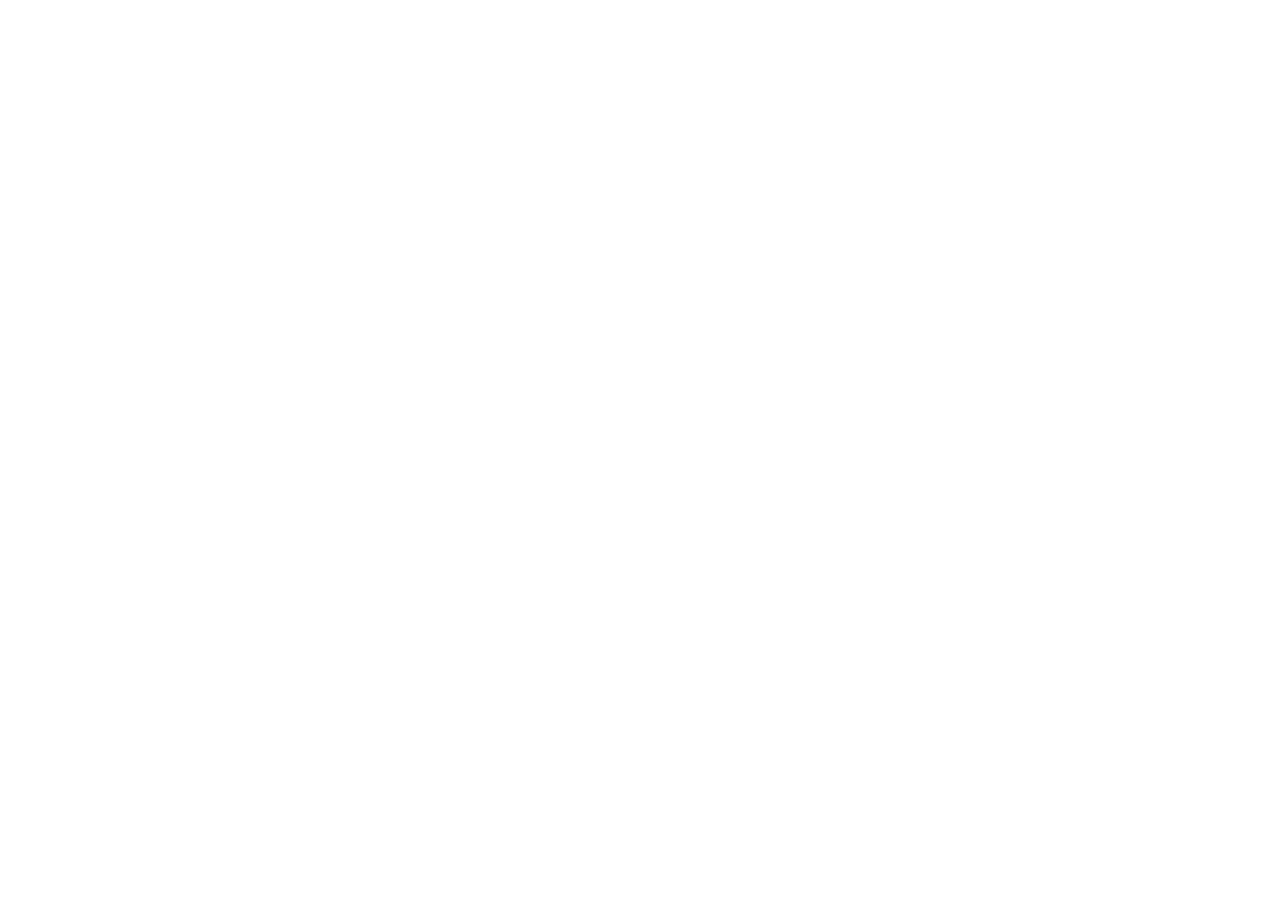
==== index.html @ 00e9f7b2 "Proyecto Udemy" ====
<!DOCTYPE html>
<html lang="en">
<head>
    <meta charset="UTF-8">
    <meta http-equiv="X-UA-Compatible" content="IE=edge">
    <meta name="viewport" content="width=device-width, initial-scale=1.0">
    <title>Front-End Store</title>
    <link rel="stylesheet" href="css/normalize.css">
    <link rel="stylesheet" href="css/style.css">
</head>
<body>
    
</body>
</html>
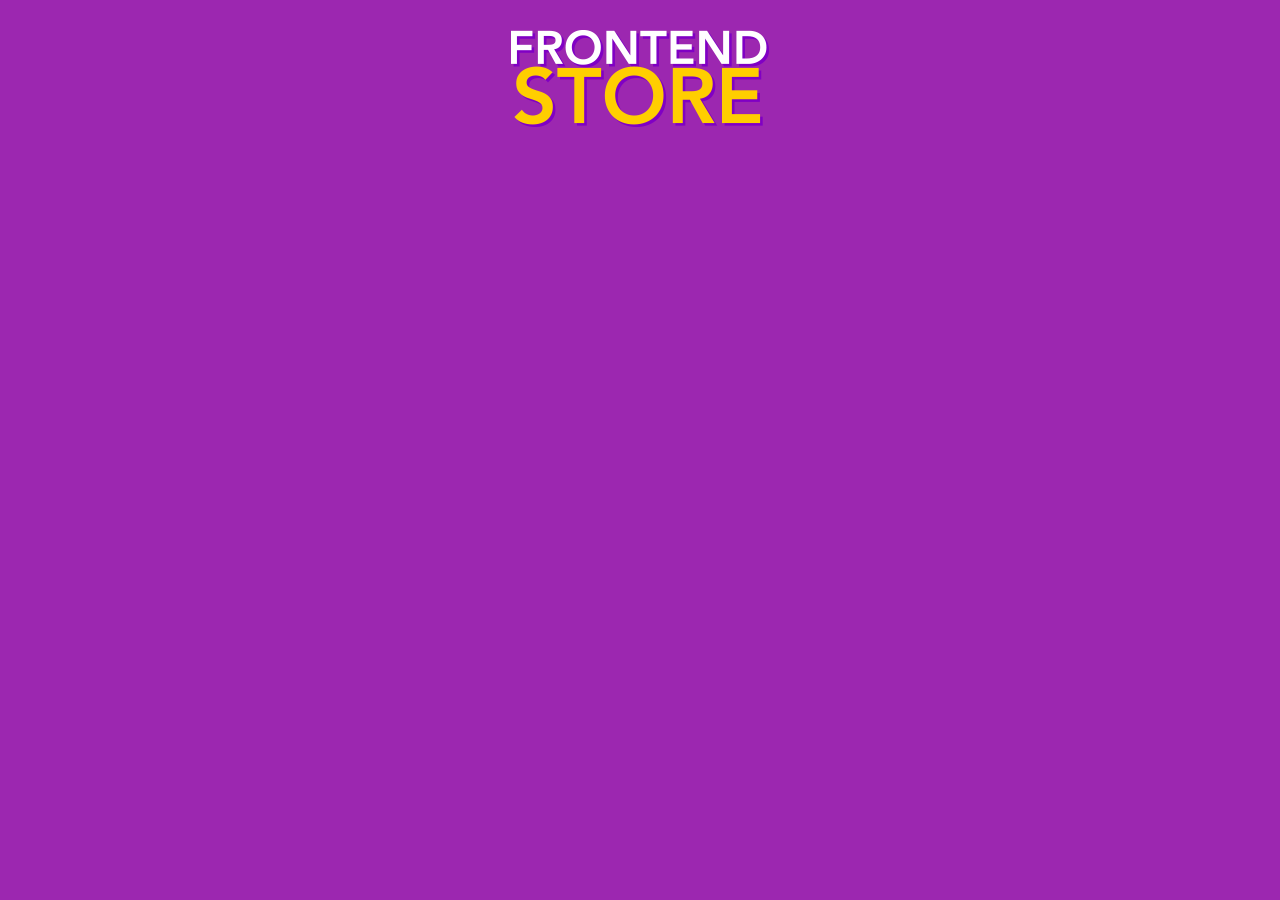
==== commit 27a1df07: "header" ====
--- a/index.html
+++ b/index.html
@@ -1,14 +1,31 @@
 <!DOCTYPE html>
 <html lang="en">
-<head>
-    <meta charset="UTF-8">
-    <meta http-equiv="X-UA-Compatible" content="IE=edge">
-    <meta name="viewport" content="width=device-width, initial-scale=1.0">
+  <head>
+    <meta charset="UTF-8" />
+    <meta http-equiv="X-UA-Compatible" content="IE=edge" />
+    <meta name="viewport" content="width=device-width, initial-scale=1.0" />
     <title>Front-End Store</title>
-    <link rel="stylesheet" href="css/normalize.css">
-    <link rel="stylesheet" href="css/style.css">
-</head>
-<body>
-    
-</body>
-</html>+    <link rel="stylesheet" href="css/normalize.css" />
+
+    <!-------------------------
+    FONTS
+    ---------------------------->
+    <link rel="preconnect" href="https://fonts.googleapis.com" />
+    <link rel="preconnect" href="https://fonts.gstatic.com" crossorigin />
+    <link
+      href="https://fonts.googleapis.com/css2?family=Krub:wght@400;700&family=Staatliches&display=swap"
+      rel="stylesheet"
+    />
+
+    <!------------------------
+        STYLE
+    -------------------------->
+    <link rel="stylesheet" href="css/style.css" />
+  </head>
+  <body>
+    <header class="header">
+      <a href="index.html">
+        <img class="header__logo" src="img/logo.png" alt="Logotipo" />
+      </a>
+    </header>
+</html>
--- a/css/style.css
+++ b/css/style.css
@@ -0,0 +1,124 @@
+:root {
+  --primario: #9c27b0;
+  --primarioOscuro: #89119d;
+  --secundario: #ffc300;
+  --secundarioOscuro: rgb(233, 287, 2);
+  --blanco: #fff;
+  --negro: #000;
+
+  /* Fonts */
+  --fuentePrincipal: "Staatliches", cursive;
+}
+
+html {
+  box-sizing: border-box;
+  font-size: 62.5%;
+}
+
+*,
+*:before,
+*:after {
+  box-sizing: inherit;
+}
+
+/************************************
+GLOBALES 
+*************************************/
+body {
+  background-color: var(--primario);
+  font-size: 1.6rem;
+  line-height: 1.5;
+}
+
+p {
+  font-size: 1.8rem;
+  font-family: Arial, Helvetica, sans-serif;
+  color: var(--blanco);
+}
+
+a {
+  text-decoration: none;
+}
+
+img {
+  max-width: 100%;
+}
+
+.contenedor {
+  max-width: 120rem;
+  margin: 0 auto;
+}
+
+h1,
+h2,
+h3 {
+  text-align: center;
+  color: var(--secundario);
+  font-family: var(--fuentePrincipal);
+}
+
+h1{
+    font-size: 4rem;
+}
+
+h2{
+    font-size: 3.2rem;
+}
+
+h3{
+    font-size: 2.4rem;
+}
+
+/*****************
+Header
+*********************/
+.header{
+  display: flex;
+  justify-content: center;
+}
+
+.header__logo{
+  margin: 3rem 0;
+}
+
+
+/**************
+Navegacion
+*****************/
+.navegacion{
+  background-color: var(--primarioOscuro);
+  padding: 1rem 0;
+  display: flex;
+  justify-content: center;
+  gap: 2rem;
+}
+
+.navegacion__enlace{
+  font-family: var(--fuentePrincipal);
+  color: var(--blanco);
+  font-size: 3rem;
+}
+
+.navegacion__enlace--activo,
+.navegacion__enlace:hover{
+  color: var(--secundario);
+}
+
+/**************
+Footer
+*****************/
+.footer{
+  background-color: var(--primarioOscuro);
+  padding: 1rem 0;
+  margin-top: 2rem;
+}
+
+.footer__texto{
+  font-family: var(--fuentePrincipal);
+  text-align: center;
+font-size: 2.2rem;
+
+}
+
+
+
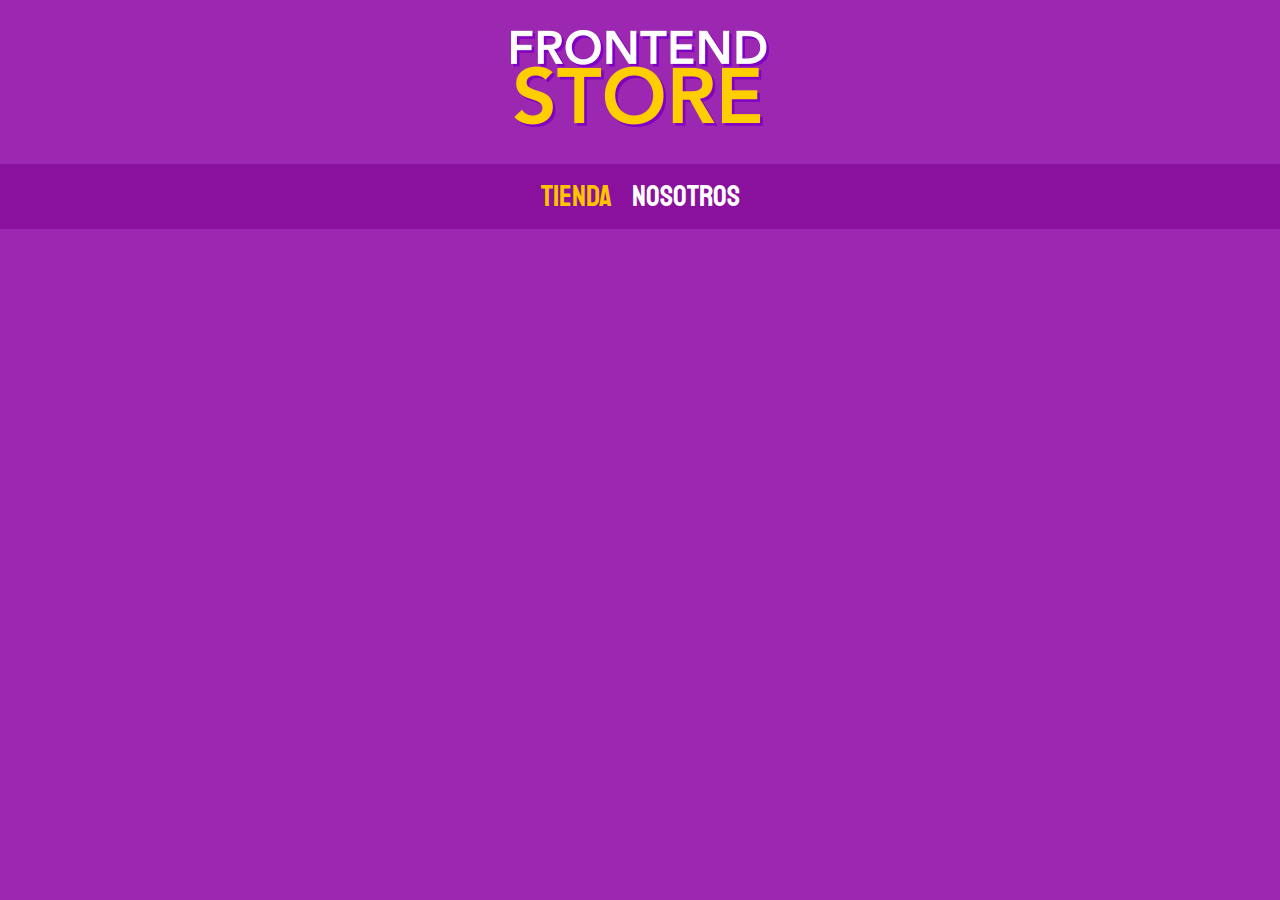
==== commit 8d8d6945: "barra de navegación" ====
--- a/index.html
+++ b/index.html
@@ -28,4 +28,9 @@
         <img class="header__logo" src="img/logo.png" alt="Logotipo" />
       </a>
     </header>
+
+    <nav class="navegacion">
+        <a class="navegacion__enlace navegacion__enlace--activo" href="#">Tienda</a>
+        <a class="navegacion__enlace" href="#">Nosotros</a>
+    </nav>
 </html>
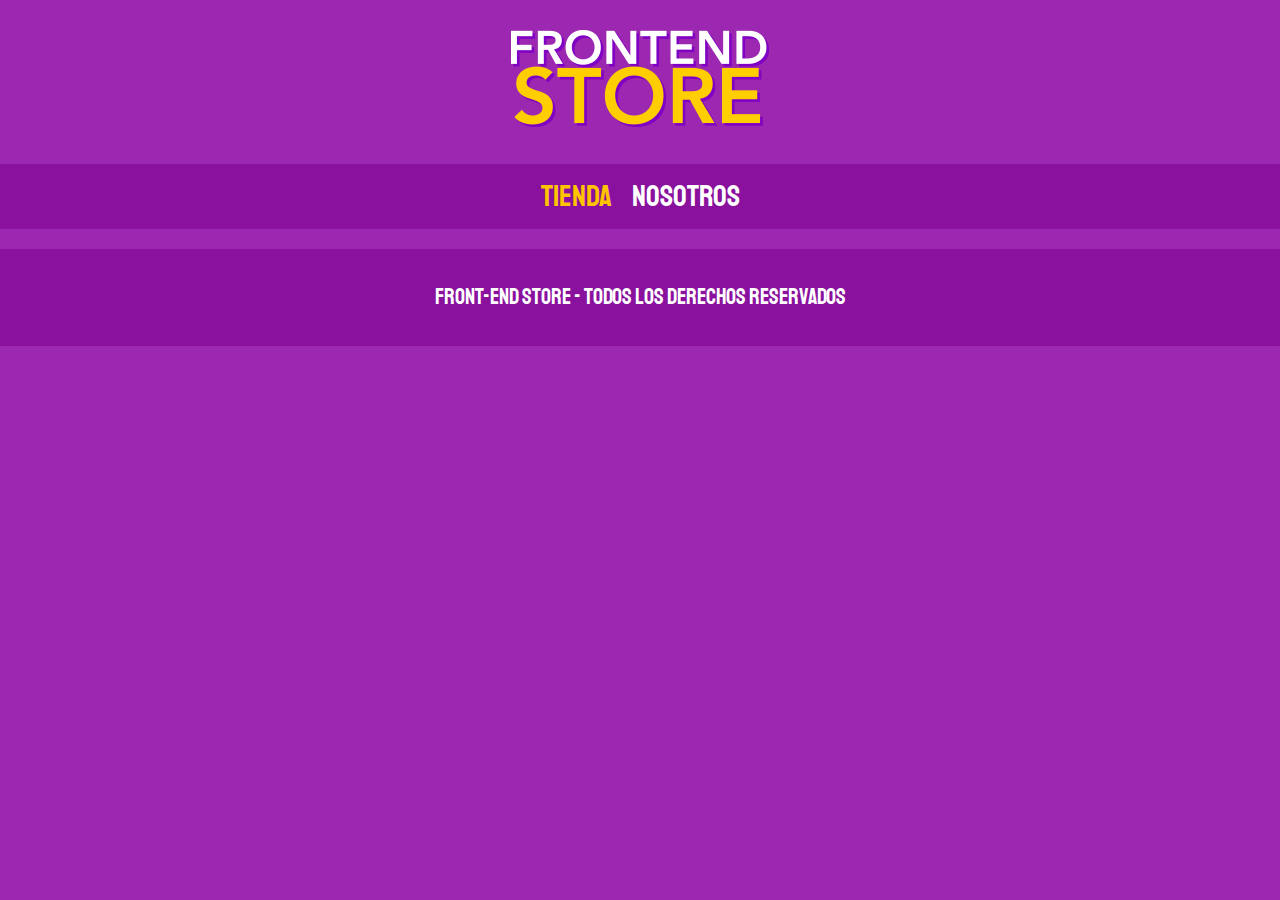
==== commit a7d63795: "footer" ====
--- a/index.html
+++ b/index.html
@@ -33,4 +33,12 @@
         <a class="navegacion__enlace navegacion__enlace--activo" href="#">Tienda</a>
         <a class="navegacion__enlace" href="#">Nosotros</a>
     </nav>
+
+    <footer class="footer">
+        <p class="footer__texto">Front-End Store - Todos los derechos reservados</p>
+    </footer>
 </html>
+
+
+
+
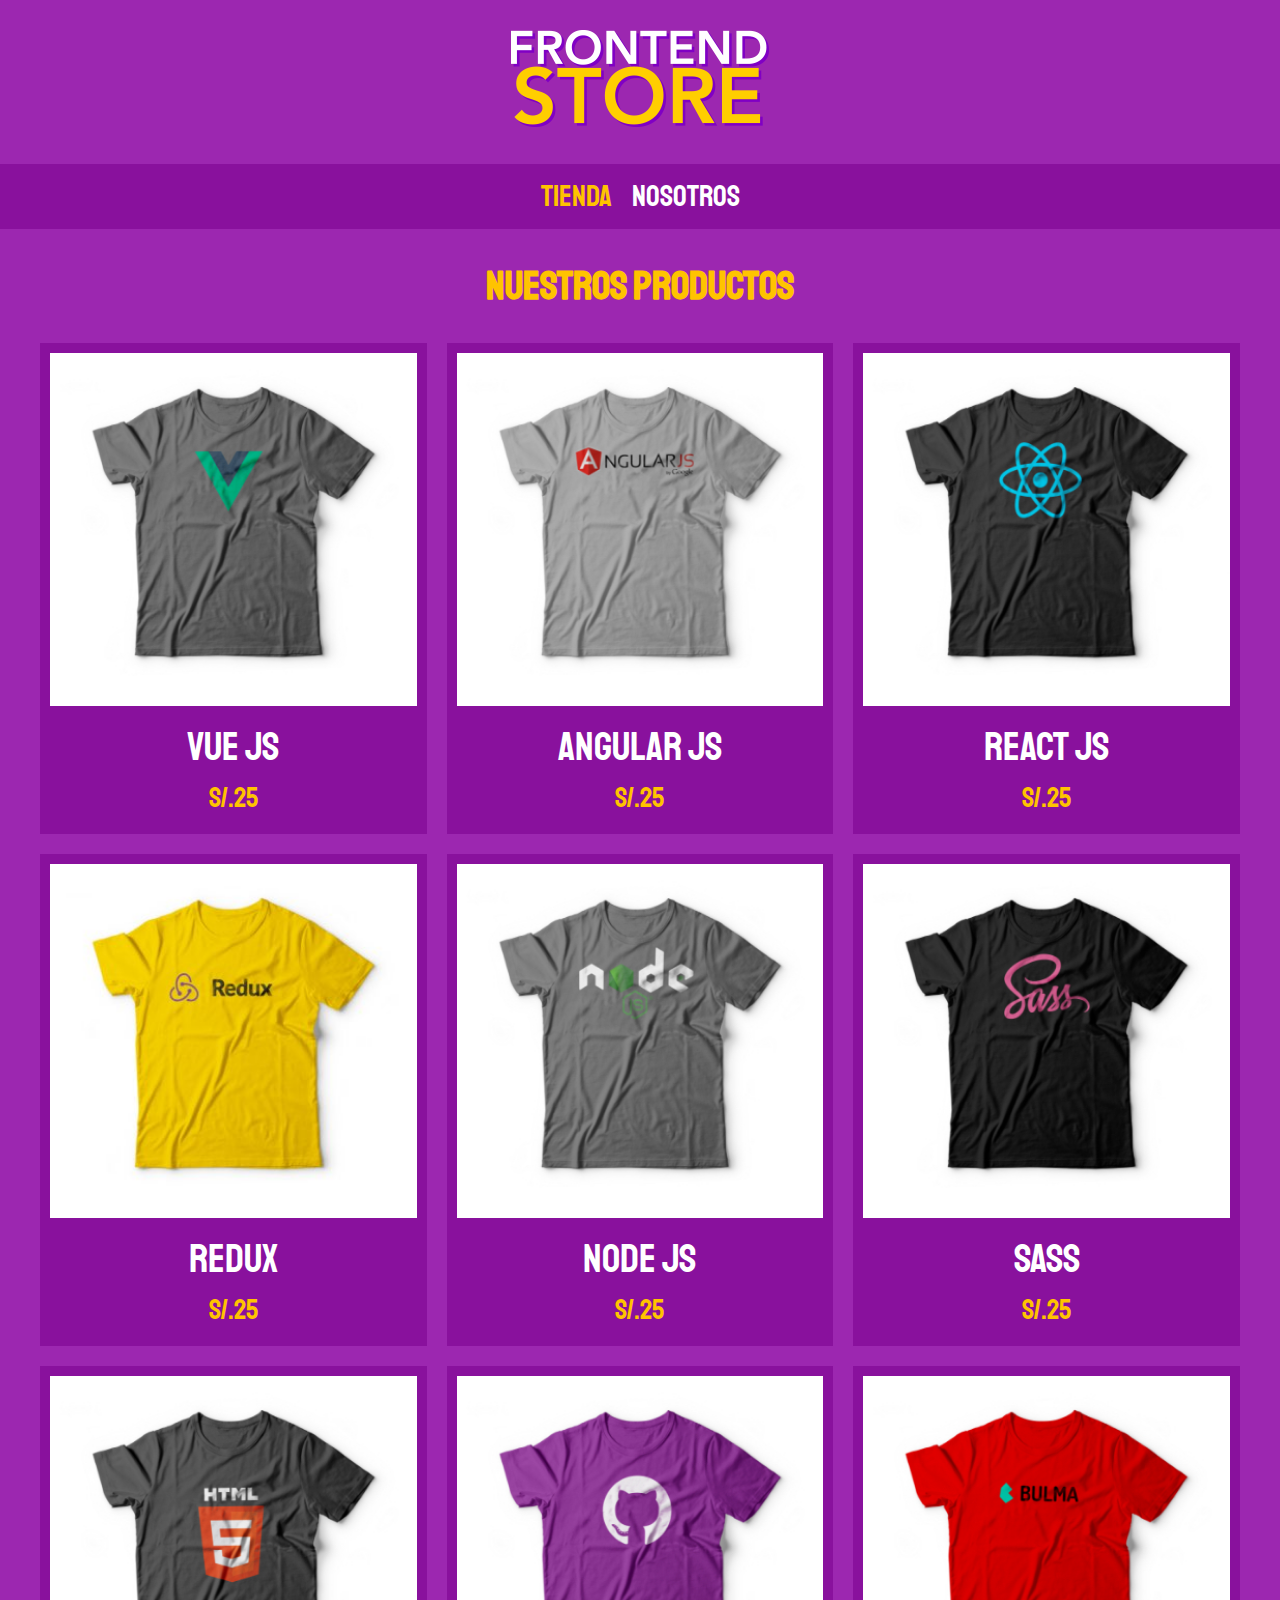
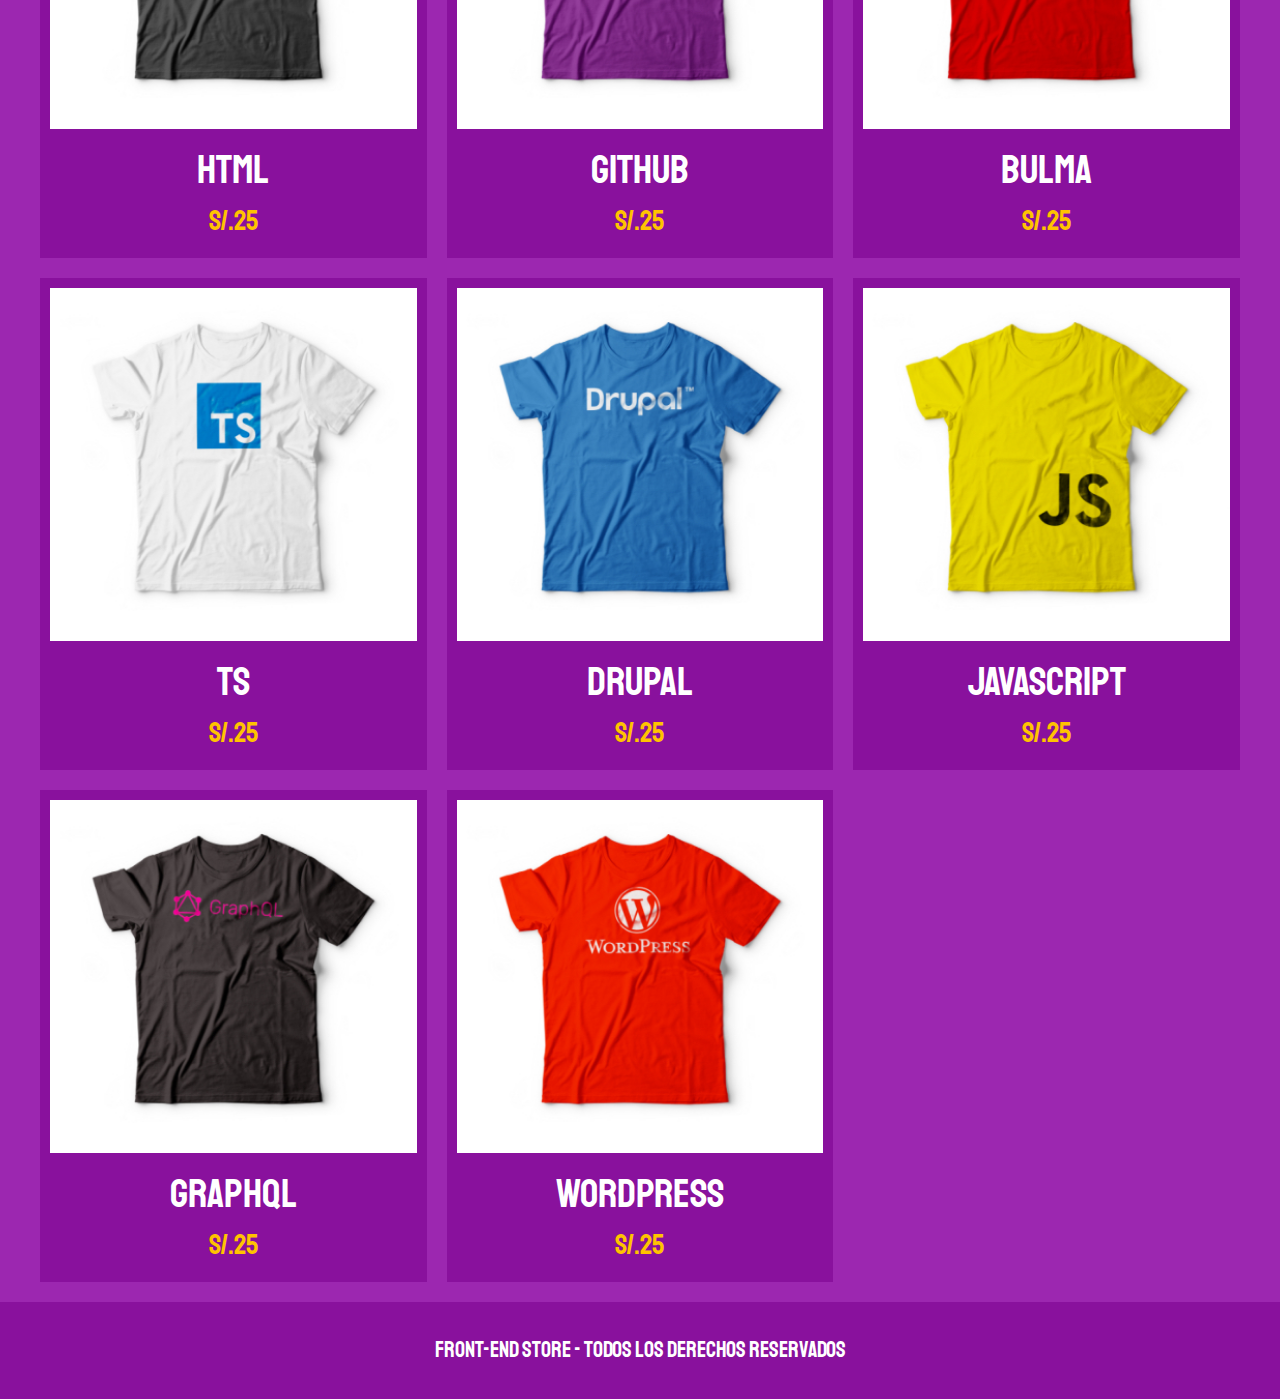
==== commit 4ca3ae52: "Agregando productos" ====
--- a/index.html
+++ b/index.html
@@ -30,15 +30,154 @@
     </header>
 
     <nav class="navegacion">
-        <a class="navegacion__enlace navegacion__enlace--activo" href="#">Tienda</a>
-        <a class="navegacion__enlace" href="#">Nosotros</a>
+        <a class="navegacion__enlace navegacion__enlace--activo" href="index.html">Tienda</a>
+        <a class="navegacion__enlace" href="nosotros.html">Nosotros</a>
     </nav>
 
+    <main class="contenedor">
+        <h1>Nuestros productos</h1>
+
+        <div class="grid">
+            <div class="producto">
+                <a href="producto.html">
+                    <img class="producto__imagen" src="img/1.jpg" alt="imagen camisa">
+                    <div class="producto__informacion">
+                        <p class="producto__nombre">Vue JS</p>
+                        <p class="producto__precio">S/.25</p>
+                    </div>
+                </a>
+            </div><!--producto-->
+            <div class="producto">
+                <a href="producto.html">
+                    <img class="producto__imagen" src="img/2.jpg" alt="imagen camisa">
+                    <div class="producto__informacion">
+                        <p class="producto__nombre">Angular JS</p>
+                        <p class="producto__precio">S/.25</p>
+                    </div>
+                </a>
+            </div><!--producto-->
+
+            <div class="producto">
+                <a href="producto.html">
+                    <img class="producto__imagen" src="img/3.jpg" alt="imagen camisa">
+                    <div class="producto__informacion">
+                        <p class="producto__nombre">React JS</p>
+                        <p class="producto__precio">S/.25</p>
+                    </div>
+                </a>
+            </div><!--producto-->
+
+            <div class="producto">
+                <a href="producto.html">
+                    <img class="producto__imagen" src="img/4.jpg" alt="imagen camisa">
+                    <div class="producto__informacion">
+                        <p class="producto__nombre">Redux</p>
+                        <p class="producto__precio">S/.25</p>
+                    </div>
+                </a>
+            </div><!--producto-->
+
+            <div class="producto">
+                <a href="producto.html">
+                    <img class="producto__imagen" src="img/5.jpg" alt="imagen camisa">
+                    <div class="producto__informacion">
+                        <p class="producto__nombre">Node JS</p>
+                        <p class="producto__precio">S/.25</p>
+                    </div>
+                </a>
+            </div><!--producto-->
+
+            <div class="producto">
+                <a href="producto.html">
+                    <img class="producto__imagen" src="img/6.jpg" alt="imagen camisa">
+                    <div class="producto__informacion">
+                        <p class="producto__nombre">Sass</p>
+                        <p class="producto__precio">S/.25</p>
+                    </div>
+                </a>
+            </div><!--producto-->
+
+            <div class="producto">
+                <a href="producto.html">
+                    <img class="producto__imagen" src="img/7.jpg" alt="imagen camisa">
+                    <div class="producto__informacion">
+                        <p class="producto__nombre">Html</p>
+                        <p class="producto__precio">S/.25</p>
+                    </div>
+                </a>
+            </div><!--producto-->
+
+            <div class="producto">
+                <a href="producto.html">
+                    <img class="producto__imagen" src="img/8.jpg" alt="imagen camisa">
+                    <div class="producto__informacion">
+                        <p class="producto__nombre">GitHub</p>
+                        <p class="producto__precio">S/.25</p>
+                    </div>
+                </a>
+            </div><!--producto-->
+
+            <div class="producto">
+                <a href="producto.html">
+                    <img class="producto__imagen" src="img/9.jpg" alt="imagen camisa">
+                    <div class="producto__informacion">
+                        <p class="producto__nombre">Bulma</p>
+                        <p class="producto__precio">S/.25</p>
+                    </div>
+                </a>
+            </div><!--producto-->
+
+            <div class="producto">
+                <a href="producto.html">
+                    <img class="producto__imagen" src="img/10.jpg" alt="imagen camisa">
+                    <div class="producto__informacion">
+                        <p class="producto__nombre">TS</p>
+                        <p class="producto__precio">S/.25</p>
+                    </div>
+                </a>
+            </div><!--producto-->
+
+            <div class="producto">
+                <a href="producto.html">
+                    <img class="producto__imagen" src="img/11.jpg" alt="imagen camisa">
+                    <div class="producto__informacion">
+                        <p class="producto__nombre">Drupal</p>
+                        <p class="producto__precio">S/.25</p>
+                    </div>
+                </a>
+            </div><!--producto-->
+            <div class="producto">
+                <a href="producto.html">
+                    <img class="producto__imagen" src="img/12.jpg" alt="imagen camisa">
+                    <div class="producto__informacion">
+                        <p class="producto__nombre">JavaScript</p>
+                        <p class="producto__precio">S/.25</p>
+                    </div>
+                </a>
+            </div><!--producto-->
+
+            <div class="producto">
+                <a href="producto.html">
+                    <img class="producto__imagen" src="img/13.jpg" alt="imagen camisa">
+                    <div class="producto__informacion">
+                        <p class="producto__nombre">GraphQL</p>
+                        <p class="producto__precio">S/.25</p>
+                    </div>
+                </a>
+            </div><!--producto-->
+            <div class="producto">
+                <a href="producto.html">
+                    <img class="producto__imagen" src="img/14.jpg" alt="imagen camisa">
+                    <div class="producto__informacion">
+                        <p class="producto__nombre">WordPress</p>
+                        <p class="producto__precio">S/.25</p>
+                    </div>
+                </a>
+            </div><!--producto-->
+        </div>
+    </main>
+    
     <footer class="footer">
         <p class="footer__texto">Front-End Store - Todos los derechos reservados</p>
     </footer>
-</html>
-
-
-
-
+</html>--- a/css/style.css
+++ b/css/style.css
@@ -57,68 +57,111 @@
   font-family: var(--fuentePrincipal);
 }
 
-h1{
-    font-size: 4rem;
+h1 {
+  font-size: 4rem;
 }
 
-h2{
-    font-size: 3.2rem;
+h2 {
+  font-size: 3.2rem;
 }
 
-h3{
-    font-size: 2.4rem;
+h3 {
+  font-size: 2.4rem;
 }
 
 /*****************
 Header
 *********************/
-.header{
+.header {
   display: flex;
   justify-content: center;
 }
 
-.header__logo{
+.header__logo {
   margin: 3rem 0;
 }
-
 
 /**************
 Navegacion
 *****************/
-.navegacion{
+.navegacion {
   background-color: var(--primarioOscuro);
   padding: 1rem 0;
   display: flex;
   justify-content: center;
-  gap: 2rem;
+  gap: 2rem; /*separacion forma nueva*/
 }
 
-.navegacion__enlace{
+.navegacion__enlace {
   font-family: var(--fuentePrincipal);
   color: var(--blanco);
   font-size: 3rem;
+  /* margin-right: 2rem; */
 }
 
+/*.navegacion__enlace:last-of-type{agarra el ultimo elemento que tenga esta clase
+  margin-right: 0;
+}
+*/
+
 .navegacion__enlace--activo,
-.navegacion__enlace:hover{
+.navegacion__enlace:hover {
   color: var(--secundario);
+}
+
+/*********************
+Productos
+***********************/
+.grid {
+  display: grid;
+  grid-template-columns: repeat(2, 1fr);
+  gap:2rem
+}
+
+@media (min-width: 768px) {
+  .grid {
+    grid-template-columns: repeat(3, 1fr);
+  }
+}
+
+.producto {
+  background-color: var(--primarioOscuro);
+  padding: 1rem;
+
+}
+
+.producto__imagen {
+  width: 100%;
+}
+
+.producto__nombre {
+  font-size: 4rem;
+}
+
+.producto__precio {
+  font-size: 2.8rem;
+  color: var(--secundario);
+}
+
+.producto__nombre,
+.producto__precio{
+  font-family: var(--fuentePrincipal);
+  margin: 1rem 0;
+  text-align: center;
+  line-height: 1.2;
 }
 
 /**************
 Footer
 *****************/
-.footer{
+.footer {
   background-color: var(--primarioOscuro);
   padding: 1rem 0;
   margin-top: 2rem;
 }
 
-.footer__texto{
+.footer__texto {
   font-family: var(--fuentePrincipal);
   text-align: center;
-font-size: 2.2rem;
-
+  font-size: 2.2rem;
 }
-
-
-
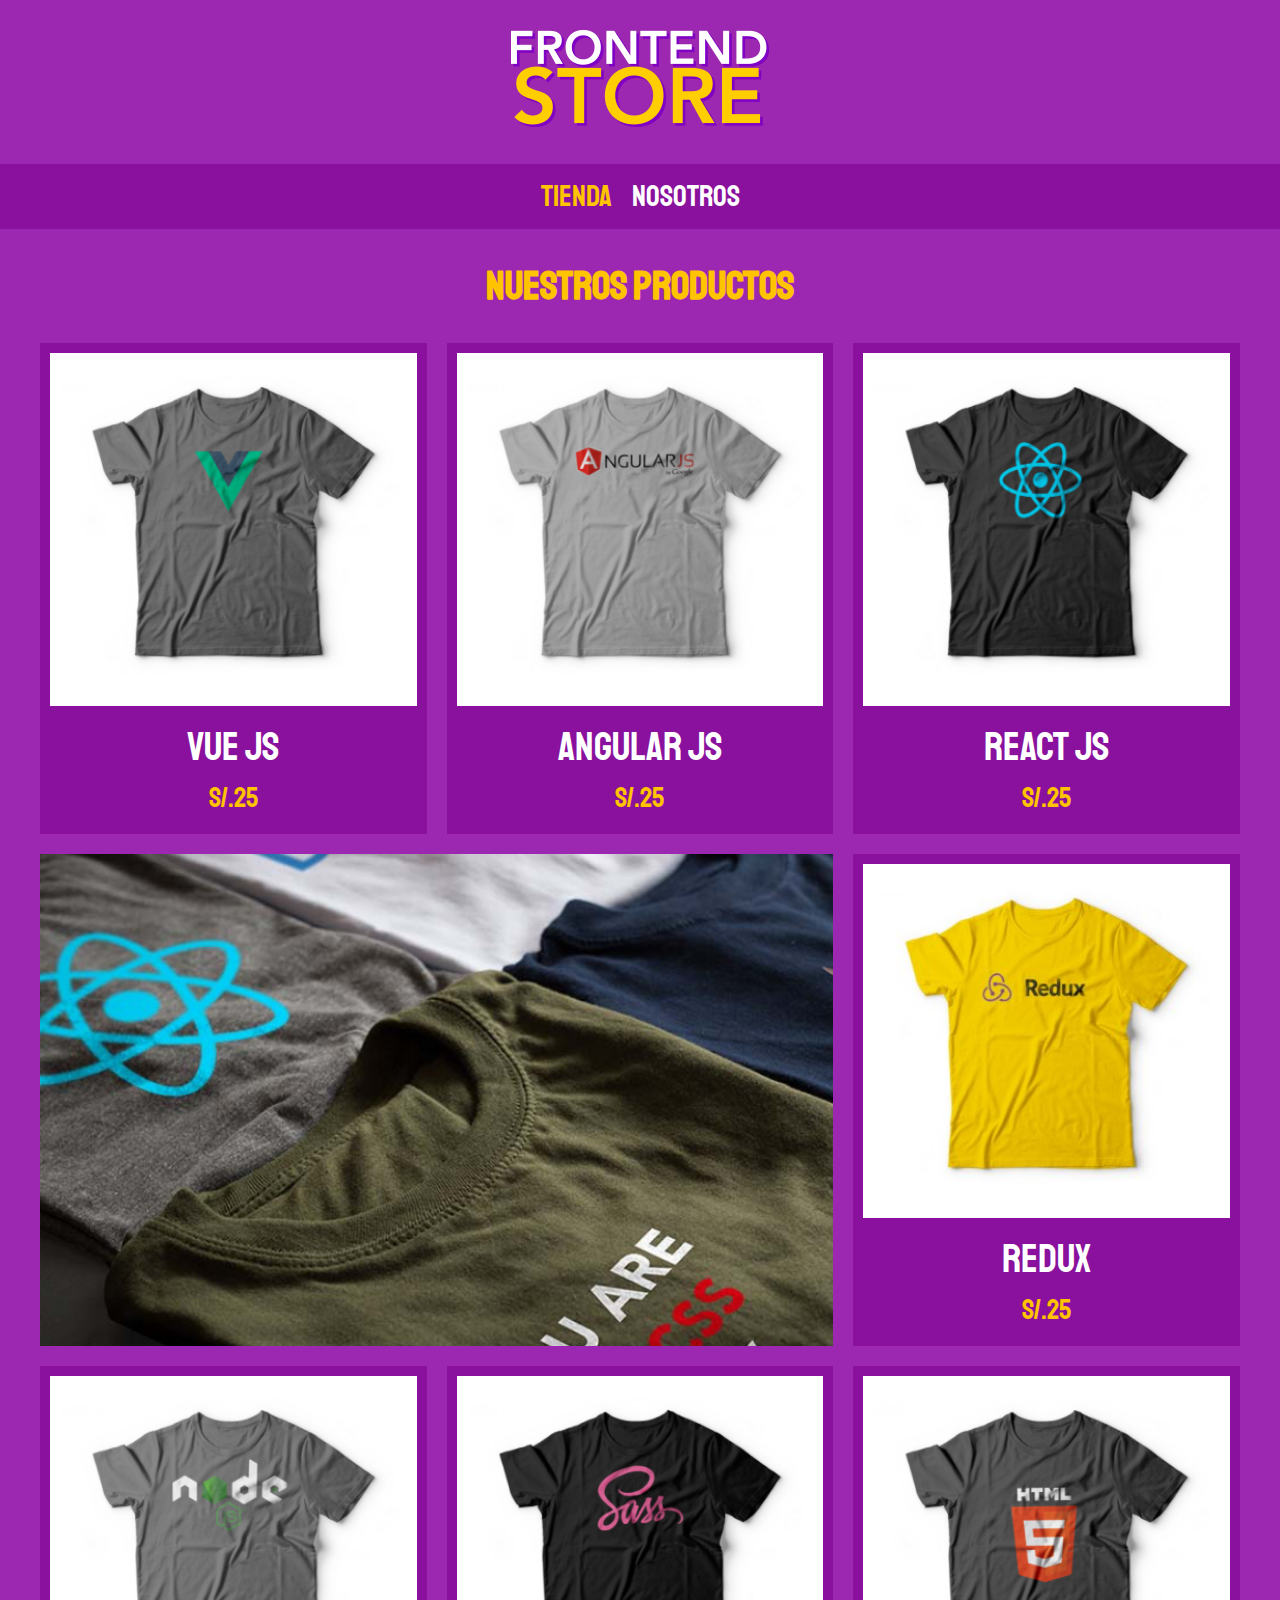
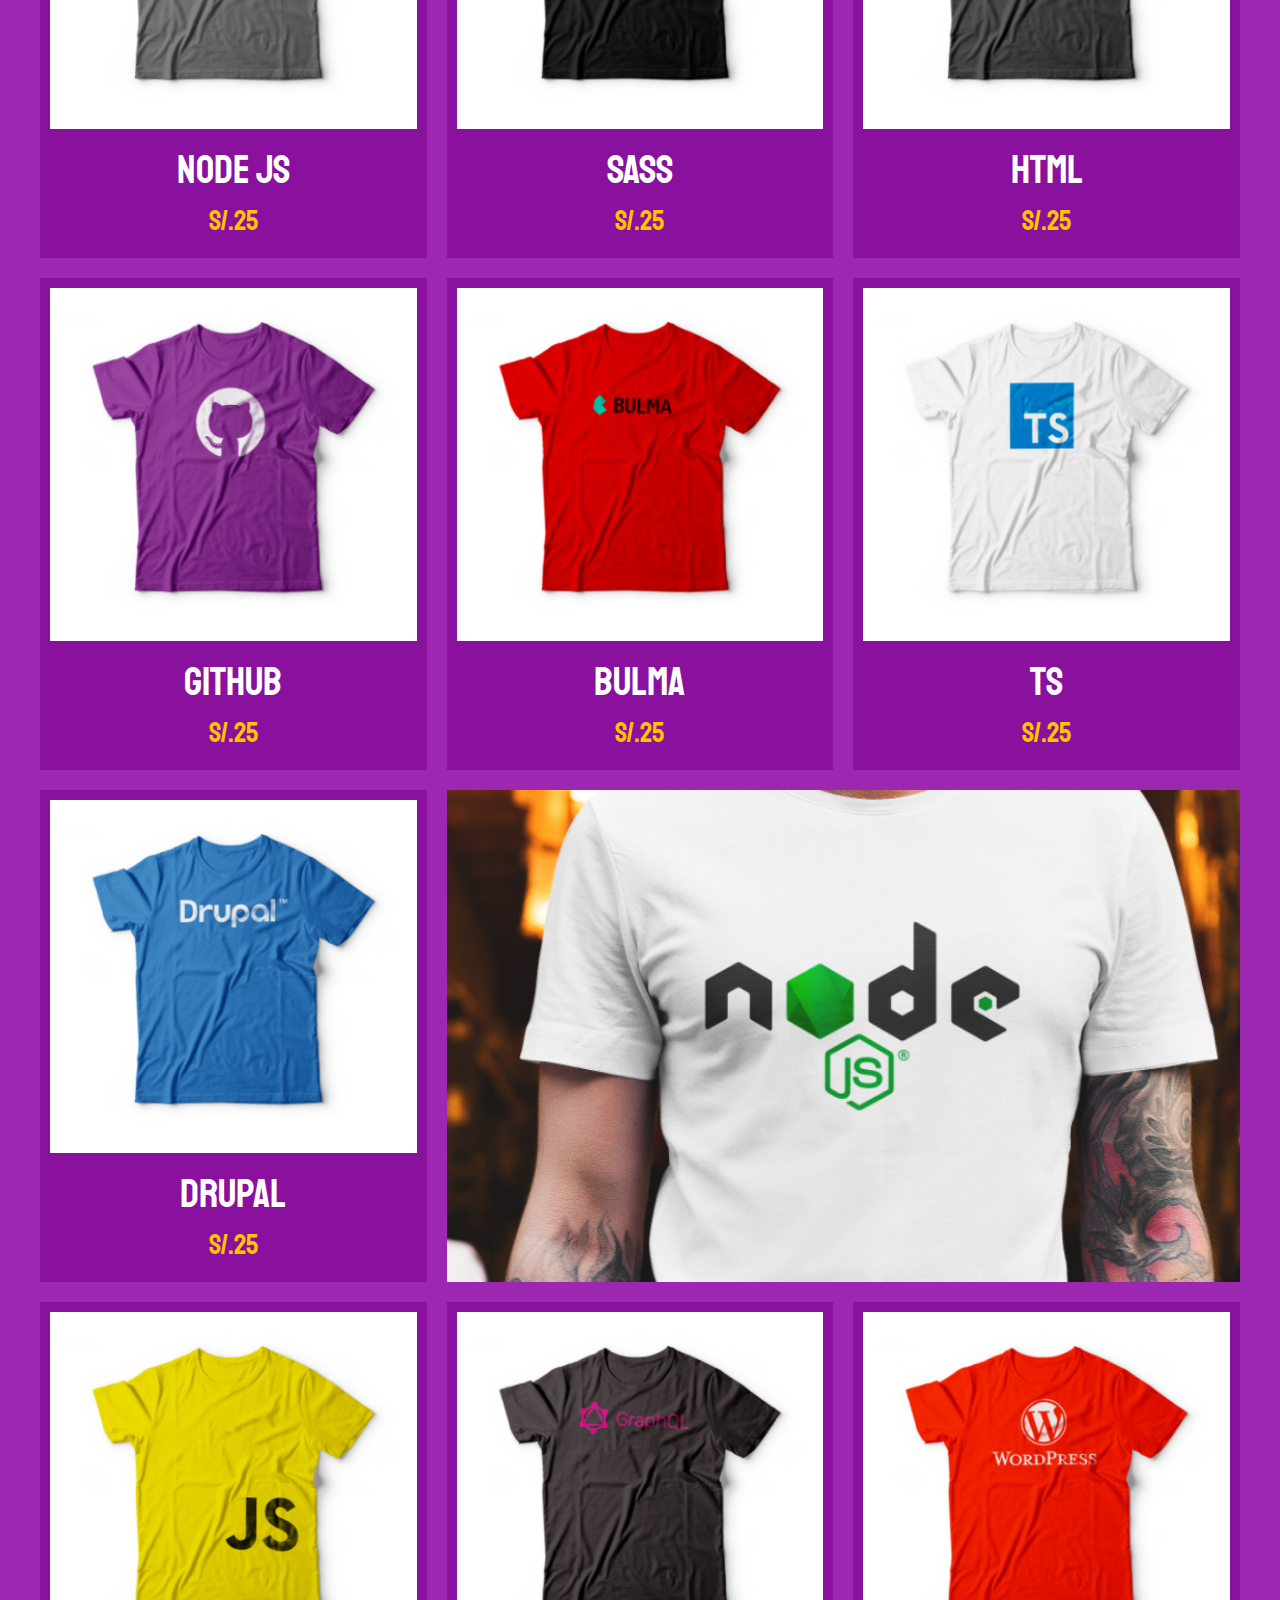
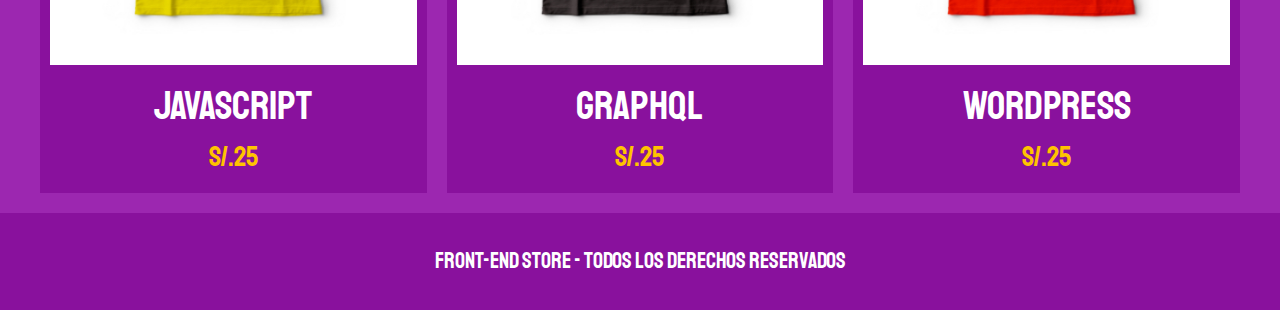
==== commit ff84ea4b: "grid" ====
--- a/index.html
+++ b/index.html
@@ -174,6 +174,11 @@
                     </div>
                 </a>
             </div><!--producto-->
+
+            <div class="grafico grafico--camisas">
+
+            </div>
+            <div class="grafico grafico--node"></div>
         </div>
     </main>
     
--- a/css/style.css
+++ b/css/style.css
@@ -115,7 +115,7 @@
 .grid {
   display: grid;
   grid-template-columns: repeat(2, 1fr);
-  gap:2rem
+  gap: 2rem;
 }
 
 @media (min-width: 768px) {
@@ -127,7 +127,6 @@
 .producto {
   background-color: var(--primarioOscuro);
   padding: 1rem;
-
 }
 
 .producto__imagen {
@@ -144,11 +143,34 @@
 }
 
 .producto__nombre,
-.producto__precio{
+.producto__precio {
   font-family: var(--fuentePrincipal);
   margin: 1rem 0;
   text-align: center;
   line-height: 1.2;
+}
+
+.grafico {
+  min-height: 30rem;
+  background-repeat: no-repeat;
+  background-size: cover;
+  grid-column: 1/3;
+}
+.grafico--camisas {
+  grid-row: 2/3;
+  background-image: url("../img/grafico1.jpg");
+}
+
+.grafico--node{
+  background-image: url("../img/grafico2.jpg");
+  grid-row: 8/9;
+}
+
+@media (min-width: 768px) {
+  .grafico--node {
+    grid-row: 5/6;
+    grid-column: 2/4;
+  }
 }
 
 /**************
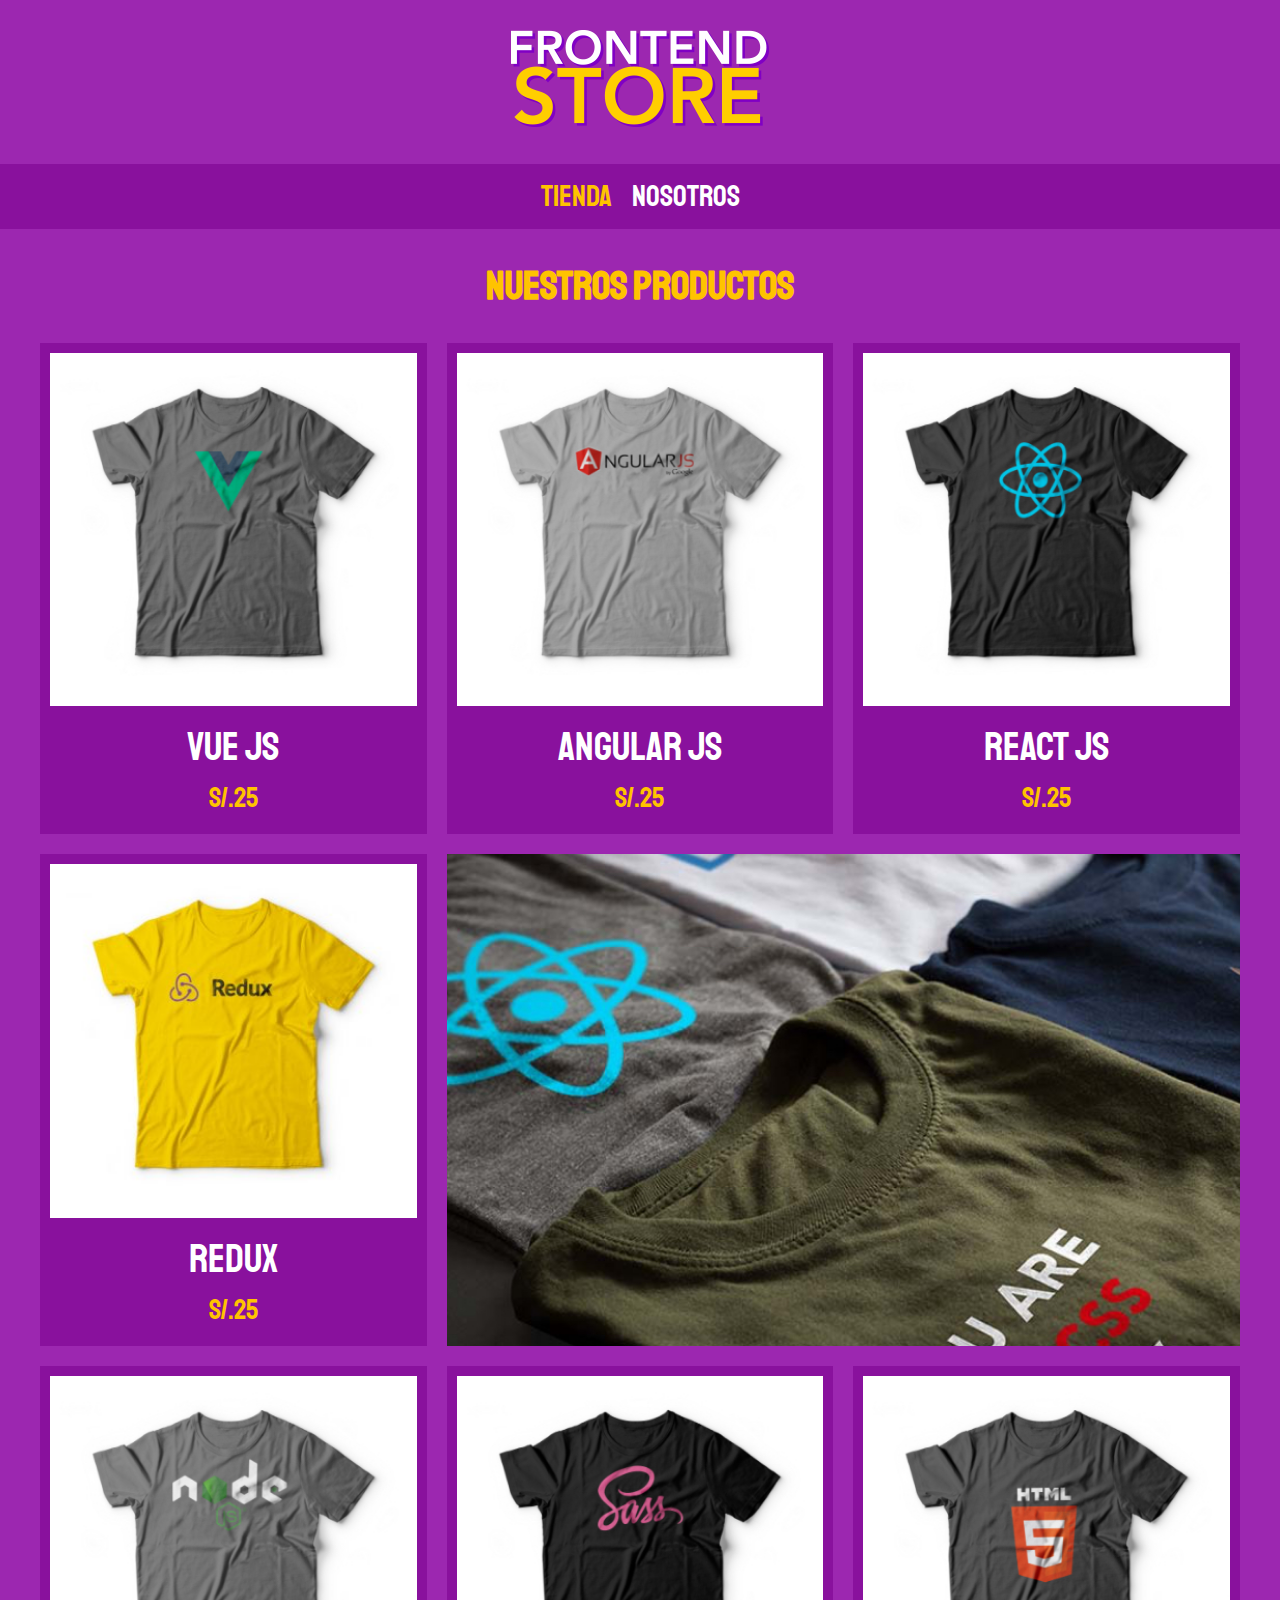
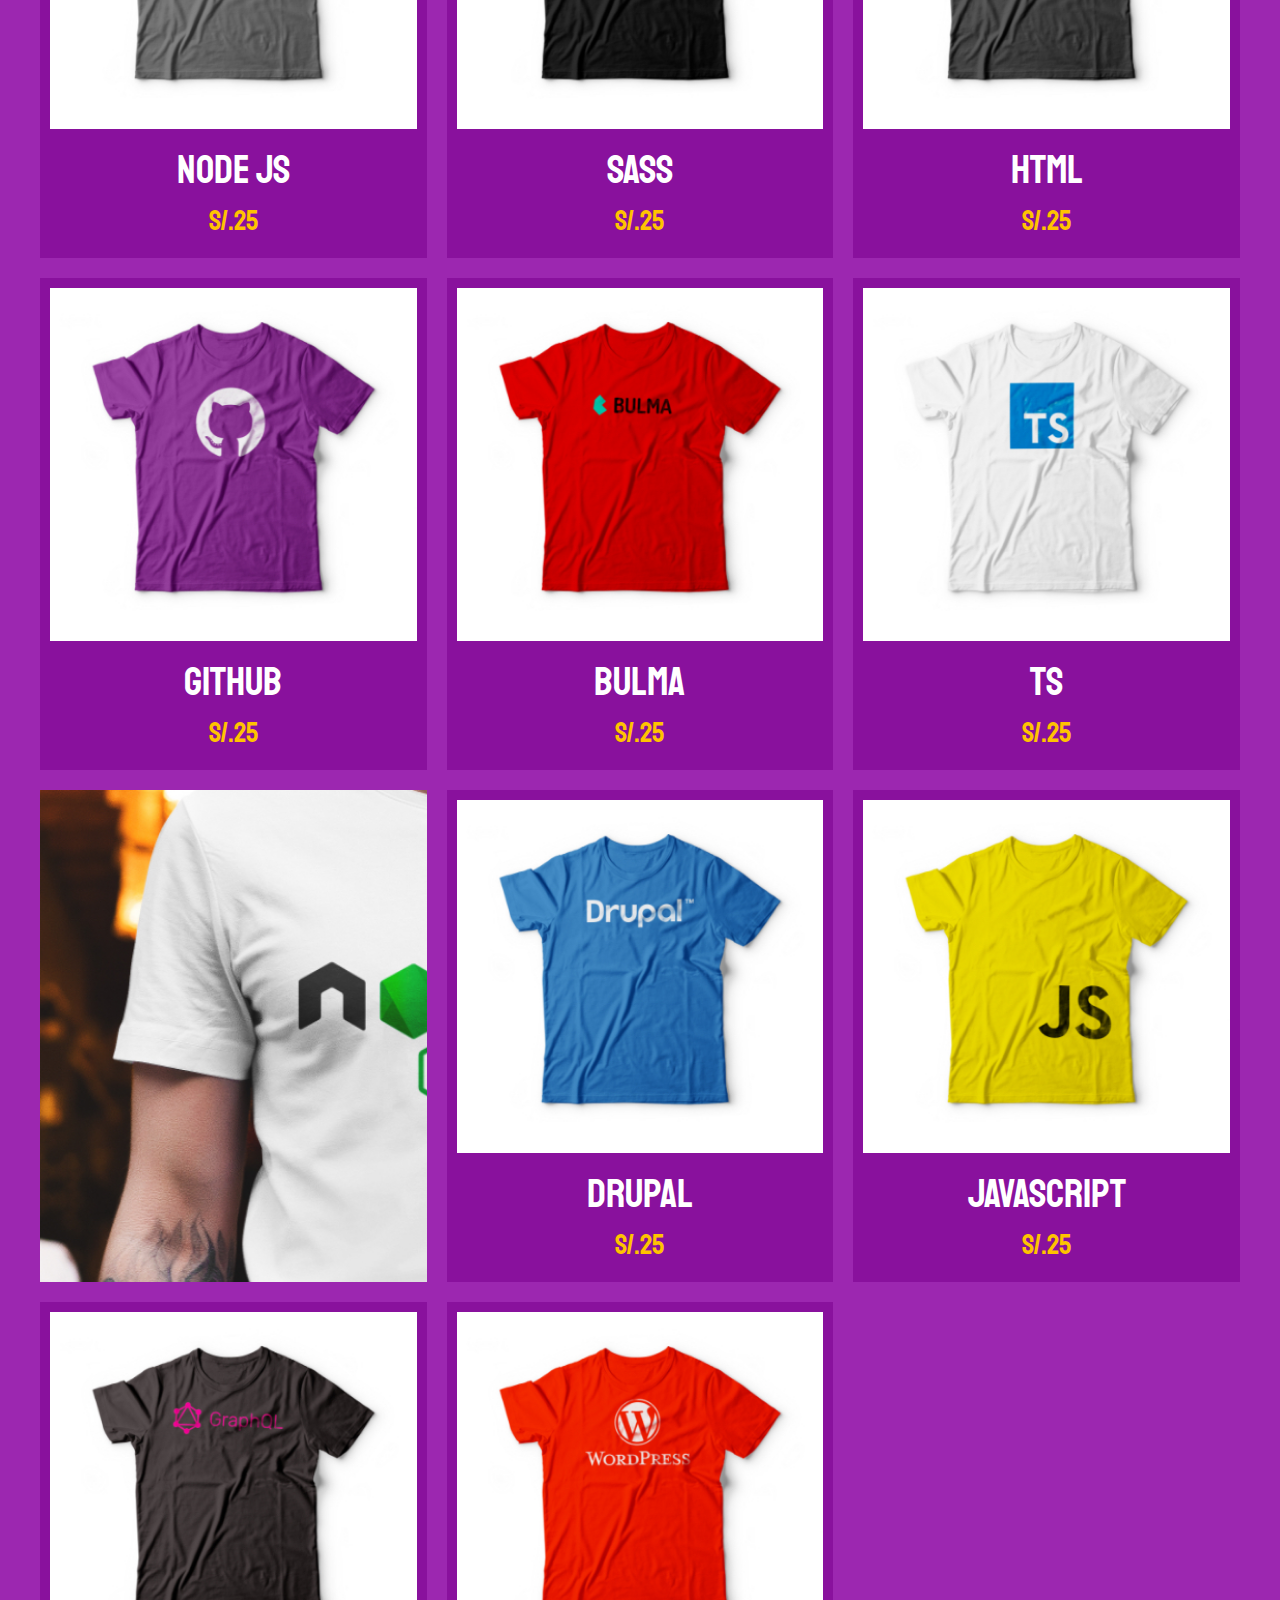
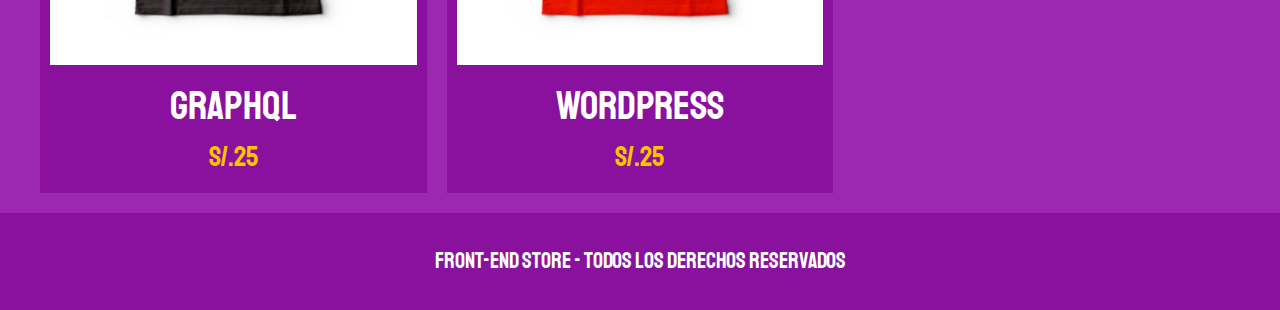
==== commit 8519818e: "Final" ====
--- a/index.html
+++ b/index.html
@@ -6,6 +6,7 @@
     <meta name="viewport" content="width=device-width, initial-scale=1.0" />
     <title>Front-End Store</title>
     <link rel="stylesheet" href="css/normalize.css" />
+    <link rel="shortcut icon" href="img/icon.ico" />
 
     <!-------------------------
     FONTS
--- a/css/style.css
+++ b/css/style.css
@@ -2,7 +2,7 @@
   --primario: #9c27b0;
   --primarioOscuro: #89119d;
   --secundario: #ffc300;
-  --secundarioOscuro: rgb(233, 287, 2);
+  --secundarioOscuro: rgb(233, 187, 2);
   --blanco: #fff;
   --negro: #000;
 
@@ -41,7 +41,7 @@
 }
 
 img {
-  max-width: 100%;
+  width: 100%;
 }
 
 .contenedor {
@@ -114,8 +114,14 @@
 ***********************/
 .grid {
   display: grid;
-  grid-template-columns: repeat(2, 1fr);
+  grid-template-columns: repeat(1, 1fr);
   gap: 2rem;
+}
+
+@media (min-width: 480px) {
+  .grid {
+    grid-template-columns: repeat(2, 1fr);
+  }
 }
 
 @media (min-width: 768px) {
@@ -127,10 +133,6 @@
 .producto {
   background-color: var(--primarioOscuro);
   padding: 1rem;
-}
-
-.producto__imagen {
-  width: 100%;
 }
 
 .producto__nombre {
@@ -157,19 +159,138 @@
   grid-column: 1/3;
 }
 .grafico--camisas {
+  grid-column: 1/1;
   grid-row: 2/3;
   background-image: url("../img/grafico1.jpg");
 }
 
-.grafico--node{
+.grafico--node {
+  grid-column: 1/1;
   background-image: url("../img/grafico2.jpg");
   grid-row: 8/9;
 }
 
+@media (min-width: 480px) {
+  .grafico--camisas {
+    grid-column: 1/3;
+    grid-column: 2/4;
+  }
+}
+
 @media (min-width: 768px) {
   .grafico--node {
     grid-row: 5/6;
-    grid-column: 2/4;
+  }
+}
+
+/************************
+Nosotros
+***********************/
+
+.nosotros {
+  display: grid;
+  grid-template-rows: repeat(2, auto);
+  align-items: center;
+}
+@media (min-width: 768px) {
+  .nosotros {
+    grid-template-columns: repeat(2, 1fr);
+    column-gap: 2rem;
+  }
+}
+
+.nosotros__imagen {
+  grid-row: 1/2;
+}
+@media (min-width: 768px) {
+  .nosotros__imagen {
+    grid-column: 2/3;
+  }
+}
+
+/*************************
+Bloques
+*******************************/
+.bloques {
+  display: grid;
+  grid-template-columns: repeat(1, 1fr);
+  gap: 2rem;
+}
+
+@media (min-width: 480px) {
+  .bloques {
+    grid-template-columns: repeat(2, 1fr);
+  }
+}
+
+@media (min-width: 768px) {
+  .bloques {
+    grid-template-columns: repeat(4, 1fr);
+  }
+}
+
+.bloque {
+  text-align: center;
+}
+
+.bloque__titulo {
+  margin: 0;
+}
+
+/******************************************
+PRODUCTO
+***********************************************/
+
+@media (min-width: 768px) {
+  .camisa {
+    display: grid;
+    grid-template-columns: repeat(2, 1fr);
+    column-gap: 2rem;
+  }
+}
+
+.formulario {
+  display: grid;
+  grid-template-columns: repeat(1, 1fr);
+  gap: 2rem;
+}
+
+.formulario__campo {
+  border: 1rem solid var(--primarioOscuro);
+  background-color: transparent;
+  /* color: var(--blanco); */
+  font-size: 2rem;
+  font-family: Arial, Helvetica, sans-serif;
+  padding: 1rem;
+  appearance: none;
+}
+
+.formulario__submit {
+  background-color: var(--secundario);
+  border: none;
+  font-size: 2rem;
+  font-family: var(--fuentePrincipal);
+  padding: 2rem;
+  cursor: pointer;
+  transition: background-color 0.3s ease;
+}
+
+.formulario__submit:hover {
+  background-color: var(--secundarioOscuro);
+}
+
+@media (min-width: 480px) {
+  .formulario {
+    grid-template-columns: repeat(2, 1fr);
+  }
+  .formulario__submit {
+    grid-column: 1/3;
+  }
+}
+
+@media (min-width: 768px) {
+  .formulario__submit {
+    grid-column: 1/3;
   }
 }
 
@@ -186,4 +307,4 @@
   font-family: var(--fuentePrincipal);
   text-align: center;
   font-size: 2.2rem;
-}
+}